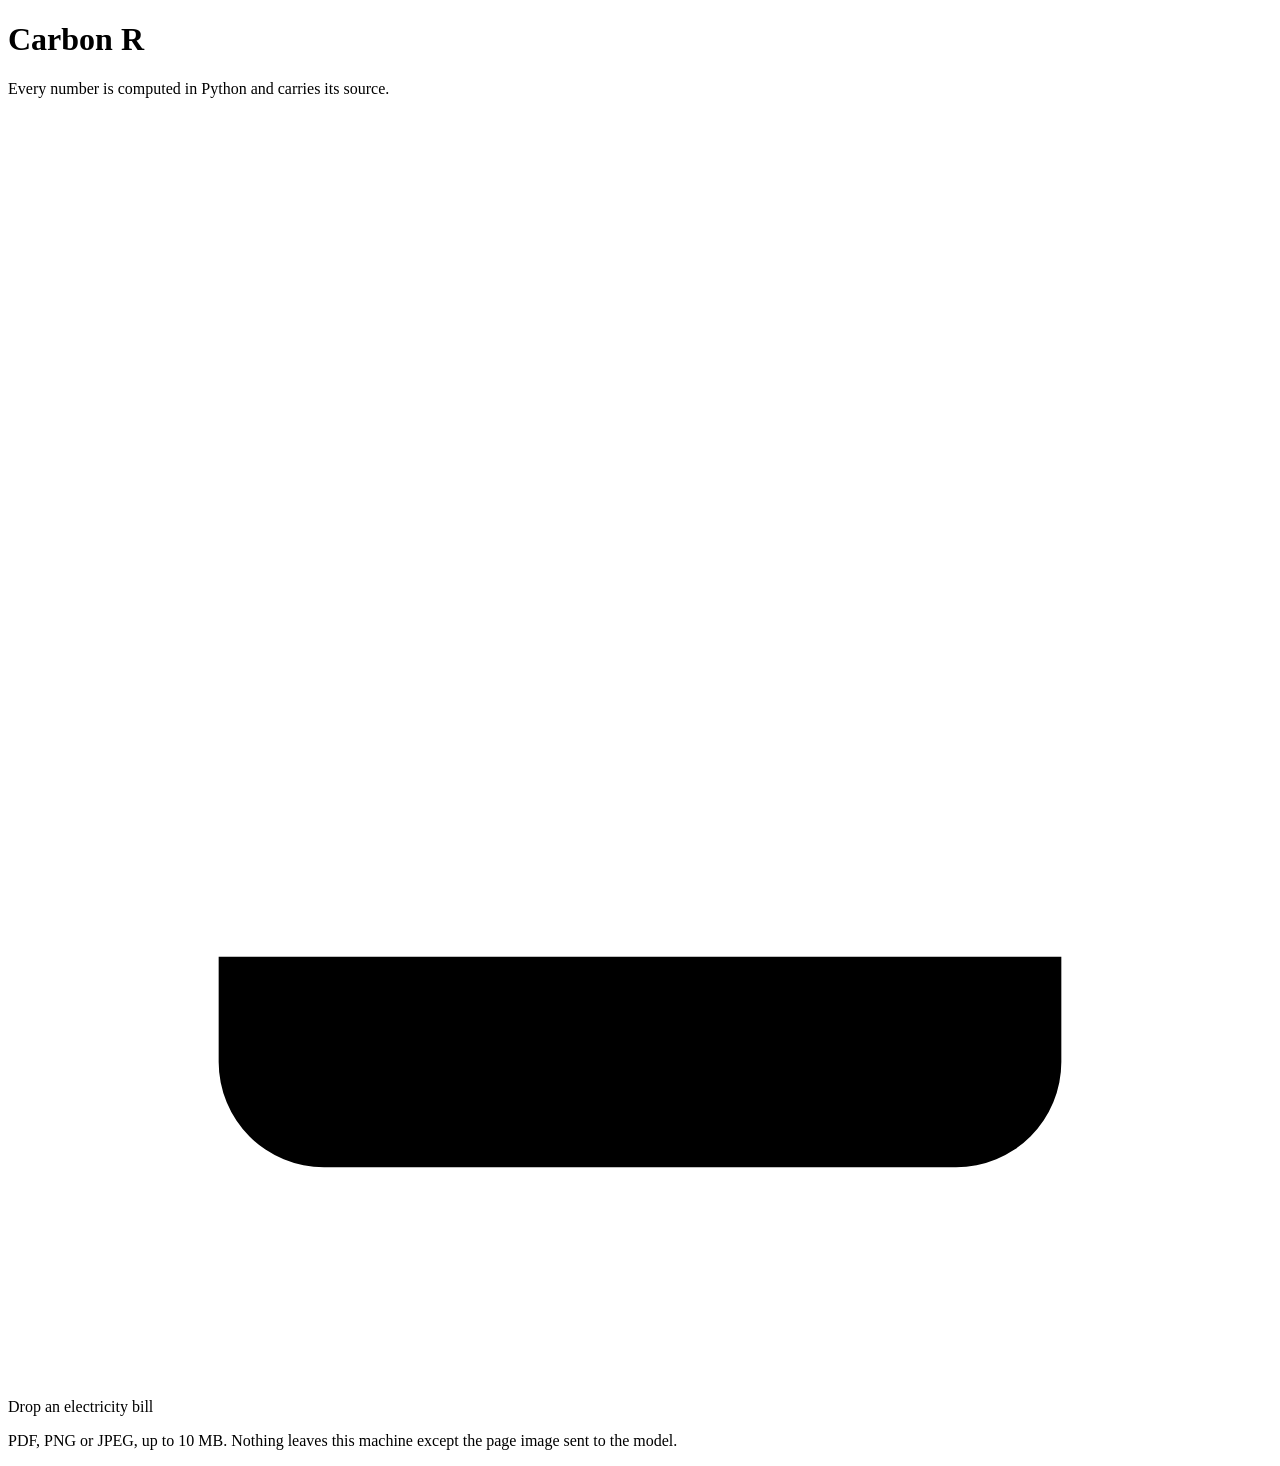
==== src/carbon_r/static/index.html @ d66661f5 "Tier 1 Block 5: the page, streamed tool calls, and Tier 1 signed off A person can now open the app, " ====
<!doctype html>
<html lang="en">
<head>
<meta charset="utf-8">
<meta name="viewport" content="width=device-width, initial-scale=1, viewport-fit=cover">
<title>Carbon R</title>
<link rel="stylesheet" href="/static/app.css">
</head>
<body>

<!-- A translucent layer with content scrolling under it, not an opaque strip that eats
     a band of the viewport. The scroll edge is a gradient mask in app.css, not a rule. -->
<header class="bar">
  <h1>Carbon R</h1>
  <p class="bar-note">Every number is computed in Python and carries its source.</p>
</header>

<main>
  <!-- 1. The document -------------------------------------------------------------- -->
  <section class="card dropzone" id="dropzone" tabindex="0" role="button"
           aria-label="Choose or drop an electricity bill">
    <svg class="dropzone-glyph" viewBox="0 0 24 24" aria-hidden="true">
      <path d="M12 16V4m0 0L8 8m4-4 4 4M4 16v2a2 2 0 0 0 2 2h12a2 2 0 0 0 2-2v-2"/>
    </svg>
    <p class="dropzone-title">Drop an electricity bill</p>
    <p class="dropzone-hint">PDF, PNG or JPEG, up to 10 MB. Nothing leaves this machine
      except the page image sent to the model.</p>
    <input type="file" id="file" accept=".pdf,.png,.jpg,.jpeg" hidden>
  </section>

  <ul class="chips" id="docs" aria-label="Uploaded documents"></ul>

  <!-- 2. The question ------------------------------------------------------------- -->
  <section class="card ask" hidden id="ask-card">
    <label class="label" for="question">Question</label>
    <textarea id="question" rows="3" spellcheck="false">What are the Scope 2 emissions for this electricity bill? Show the factor you used and where it comes from.</textarea>
    <div class="ask-row">
      <button class="button primary" id="ask">Ask</button>
      <span class="ask-note" id="ask-note"></span>
    </div>
  </section>

  <!-- 3. What the agent is doing, as it does it ----------------------------------- -->
  <ol class="steps" id="steps" aria-live="polite" aria-label="Tool calls"></ol>

  <!-- 4. The answer, rendered from the structured figure and never from the prose -- -->
  <div id="answer"></div>
</main>

<!-- The full transcript lives in a sheet you pull up. It is the one surface here that is
     directly manipulated, so it is the one that gets springs, momentum and rubber-banding. -->
<div class="scrim" id="scrim" hidden></div>
<section class="sheet" id="sheet" aria-label="Audit trail" aria-hidden="true" hidden>
  <div class="grabber" id="grabber" role="separator" aria-label="Drag to resize"></div>
  <header class="sheet-head">
    <h2>Audit trail</h2>
    <button class="button" id="sheet-close">Done</button>
  </header>
  <div class="sheet-body" id="sheet-body"></div>
</section>

<script type="module" src="/static/app.js"></script>
</body>
</html>
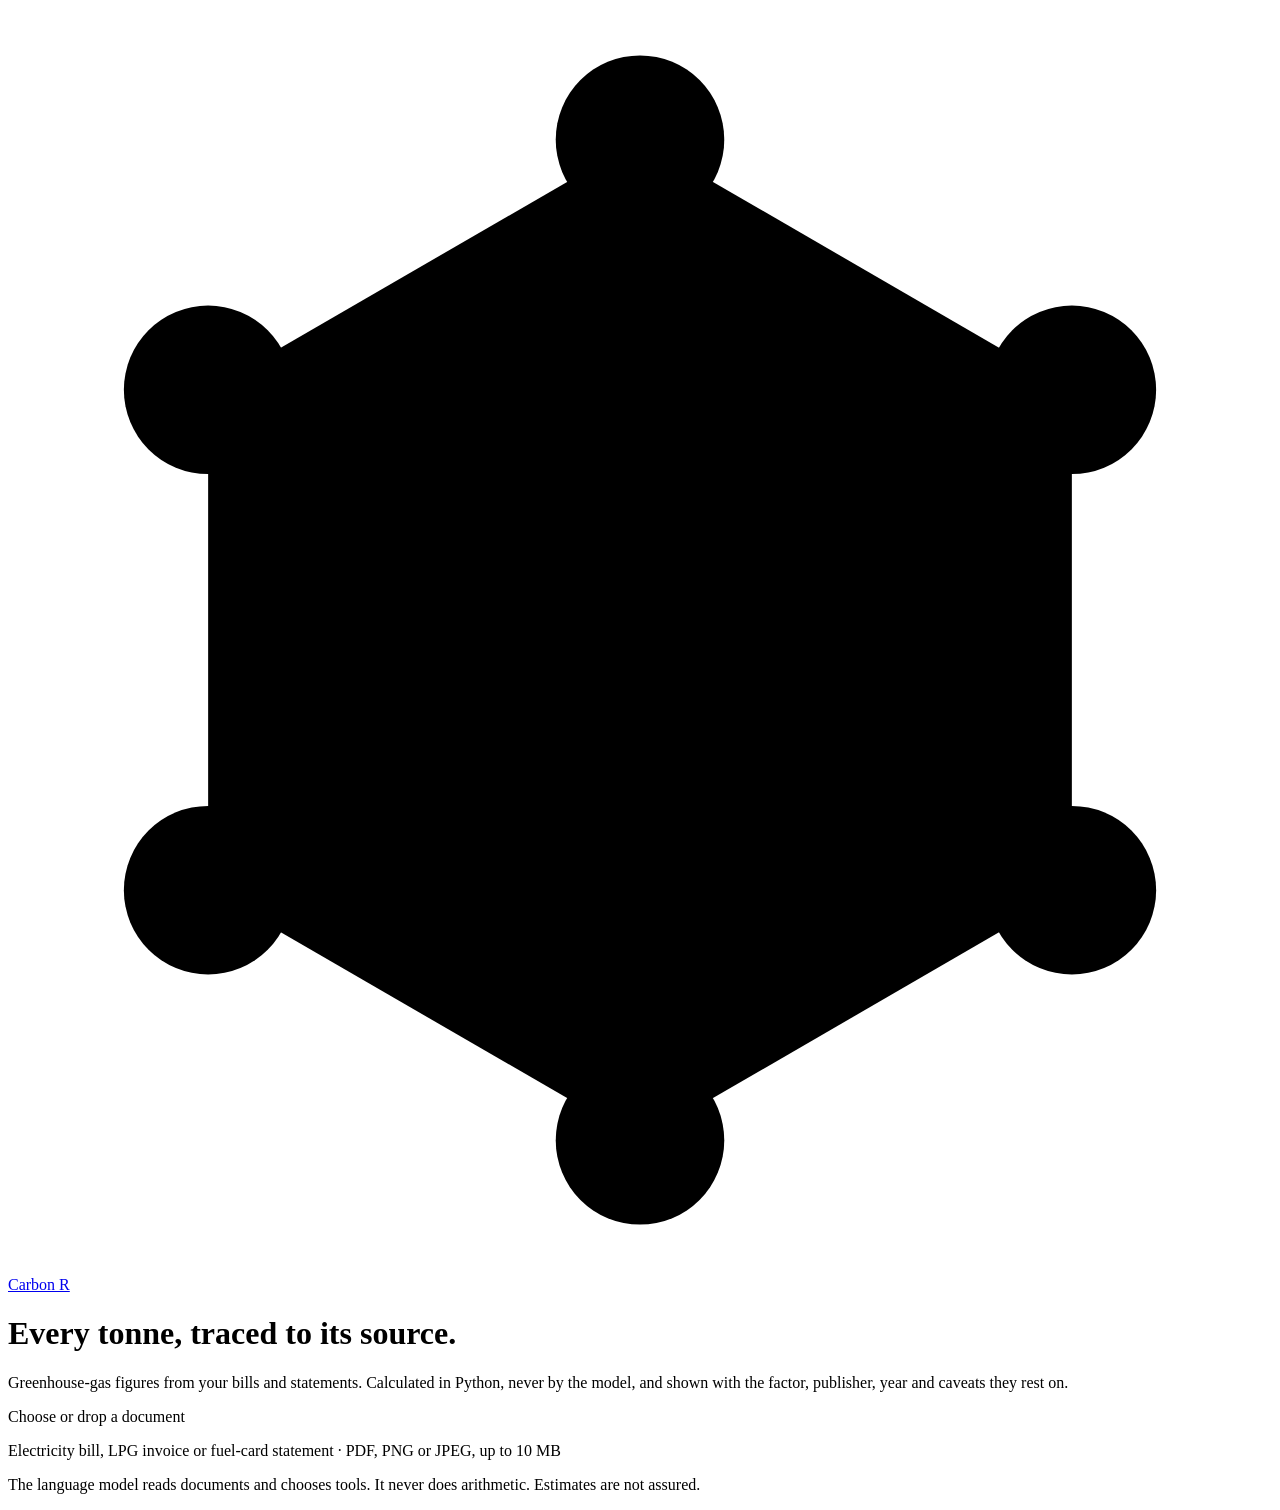
==== commit 6a96bd18: "Make the Anthracite design the page at / The chosen preview becomes the real page: index.html, app.c" ====
--- a/src/carbon_r/static/index.html
+++ b/src/carbon_r/static/index.html
@@ -2,62 +2,50 @@
 <html lang="en">
 <head>
 <meta charset="utf-8">
-<meta name="viewport" content="width=device-width, initial-scale=1, viewport-fit=cover">
+<meta name="viewport" content="width=device-width, initial-scale=1">
 <title>Carbon R</title>
 <link rel="stylesheet" href="/static/app.css">
 </head>
 <body>
 
-<!-- A translucent layer with content scrolling under it, not an opaque strip that eats
-     a band of the viewport. The scroll edge is a gradient mask in app.css, not a rule. -->
-<header class="bar">
-  <h1>Carbon R</h1>
-  <p class="bar-note">Every number is computed in Python and carries its source.</p>
+<!-- The page is set on a photograph; nothing that carries a figure, a source or a
+     caveat is set on it directly. Those sit on solid panels. -->
+<header class="masthead">
+  <div class="masthead-inner">
+    <a class="wordmark" href="/"><svg class="mark" viewBox="0 0 24 24" aria-hidden="true"><path d="M12 2.5 20.2 7.25v9.5L12 21.5l-8.2-4.75v-9.5Z"/><circle cx="12" cy="2.5" r="1.6"/><circle cx="20.2" cy="7.25" r="1.6"/><circle cx="20.2" cy="16.75" r="1.6"/><circle cx="12" cy="21.5" r="1.6"/><circle cx="3.8" cy="16.75" r="1.6"/><circle cx="3.8" cy="7.25" r="1.6"/></svg>Carbon R</a>
+    <div class="masthead-copy">
+      <h1>Every tonne, traced to its source.</h1>
+      <p>Greenhouse-gas figures from your bills and statements. Calculated in Python, never by the model, and shown with the factor, publisher, year and caveats they rest on.</p>
+    </div>
+  </div>
 </header>
 
 <main>
-  <!-- 1. The document -------------------------------------------------------------- -->
-  <section class="card dropzone" id="dropzone" tabindex="0" role="button"
-           aria-label="Choose or drop an electricity bill">
-    <svg class="dropzone-glyph" viewBox="0 0 24 24" aria-hidden="true">
-      <path d="M12 16V4m0 0L8 8m4-4 4 4M4 16v2a2 2 0 0 0 2 2h12a2 2 0 0 0 2-2v-2"/>
-    </svg>
-    <p class="dropzone-title">Drop an electricity bill</p>
-    <p class="dropzone-hint">PDF, PNG or JPEG, up to 10 MB. Nothing leaves this machine
-      except the page image sent to the model.</p>
-    <input type="file" id="file" accept=".pdf,.png,.jpg,.jpeg" hidden>
-  </section>
+  <section class="panel intake" aria-label="Document and question">
+    <div class="dropzone" id="dropzone" tabindex="0" role="button" aria-label="Choose or drop a document">
+      <p class="dropzone-title">Choose or drop a document</p>
+      <p class="dropzone-hint">Electricity bill, LPG invoice or fuel-card statement · PDF, PNG or JPEG, up to 10 MB</p>
+      <input type="file" id="file" accept=".pdf,.png,.jpg,.jpeg" hidden>
+    </div>
+    <ul class="docs" id="docs" aria-label="Uploaded documents"></ul>
 
-  <ul class="chips" id="docs" aria-label="Uploaded documents"></ul>
-
-  <!-- 2. The question ------------------------------------------------------------- -->
-  <section class="card ask" hidden id="ask-card">
-    <label class="label" for="question">Question</label>
-    <textarea id="question" rows="3" spellcheck="false">What are the Scope 2 emissions for this electricity bill? Show the factor you used and where it comes from.</textarea>
-    <div class="ask-row">
-      <button class="button primary" id="ask">Ask</button>
-      <span class="ask-note" id="ask-note"></span>
+    <div class="ask" id="ask-card" hidden>
+      <label class="section-label" for="question">Question</label>
+      <textarea id="question" rows="2" spellcheck="false">What are the emissions from this document? Show the factor you used and where it comes from.</textarea>
+      <div class="ask-row">
+        <button class="button" id="ask">Calculate</button>
+        <span class="ask-note" id="ask-note"></span>
+      </div>
     </div>
   </section>
 
-  <!-- 3. What the agent is doing, as it does it ----------------------------------- -->
   <ol class="steps" id="steps" aria-live="polite" aria-label="Tool calls"></ol>
-
-  <!-- 4. The answer, rendered from the structured figure and never from the prose -- -->
-  <div id="answer"></div>
+  <div class="answer" id="answer"></div>
 </main>
 
-<!-- The full transcript lives in a sheet you pull up. It is the one surface here that is
-     directly manipulated, so it is the one that gets springs, momentum and rubber-banding. -->
-<div class="scrim" id="scrim" hidden></div>
-<section class="sheet" id="sheet" aria-label="Audit trail" aria-hidden="true" hidden>
-  <div class="grabber" id="grabber" role="separator" aria-label="Drag to resize"></div>
-  <header class="sheet-head">
-    <h2>Audit trail</h2>
-    <button class="button" id="sheet-close">Done</button>
-  </header>
-  <div class="sheet-body" id="sheet-body"></div>
-</section>
+<footer class="colophon">
+  <p>The language model reads documents and chooses tools. It never does arithmetic. Estimates are not assured.</p>
+</footer>
 
 <script type="module" src="/static/app.js"></script>
 </body>
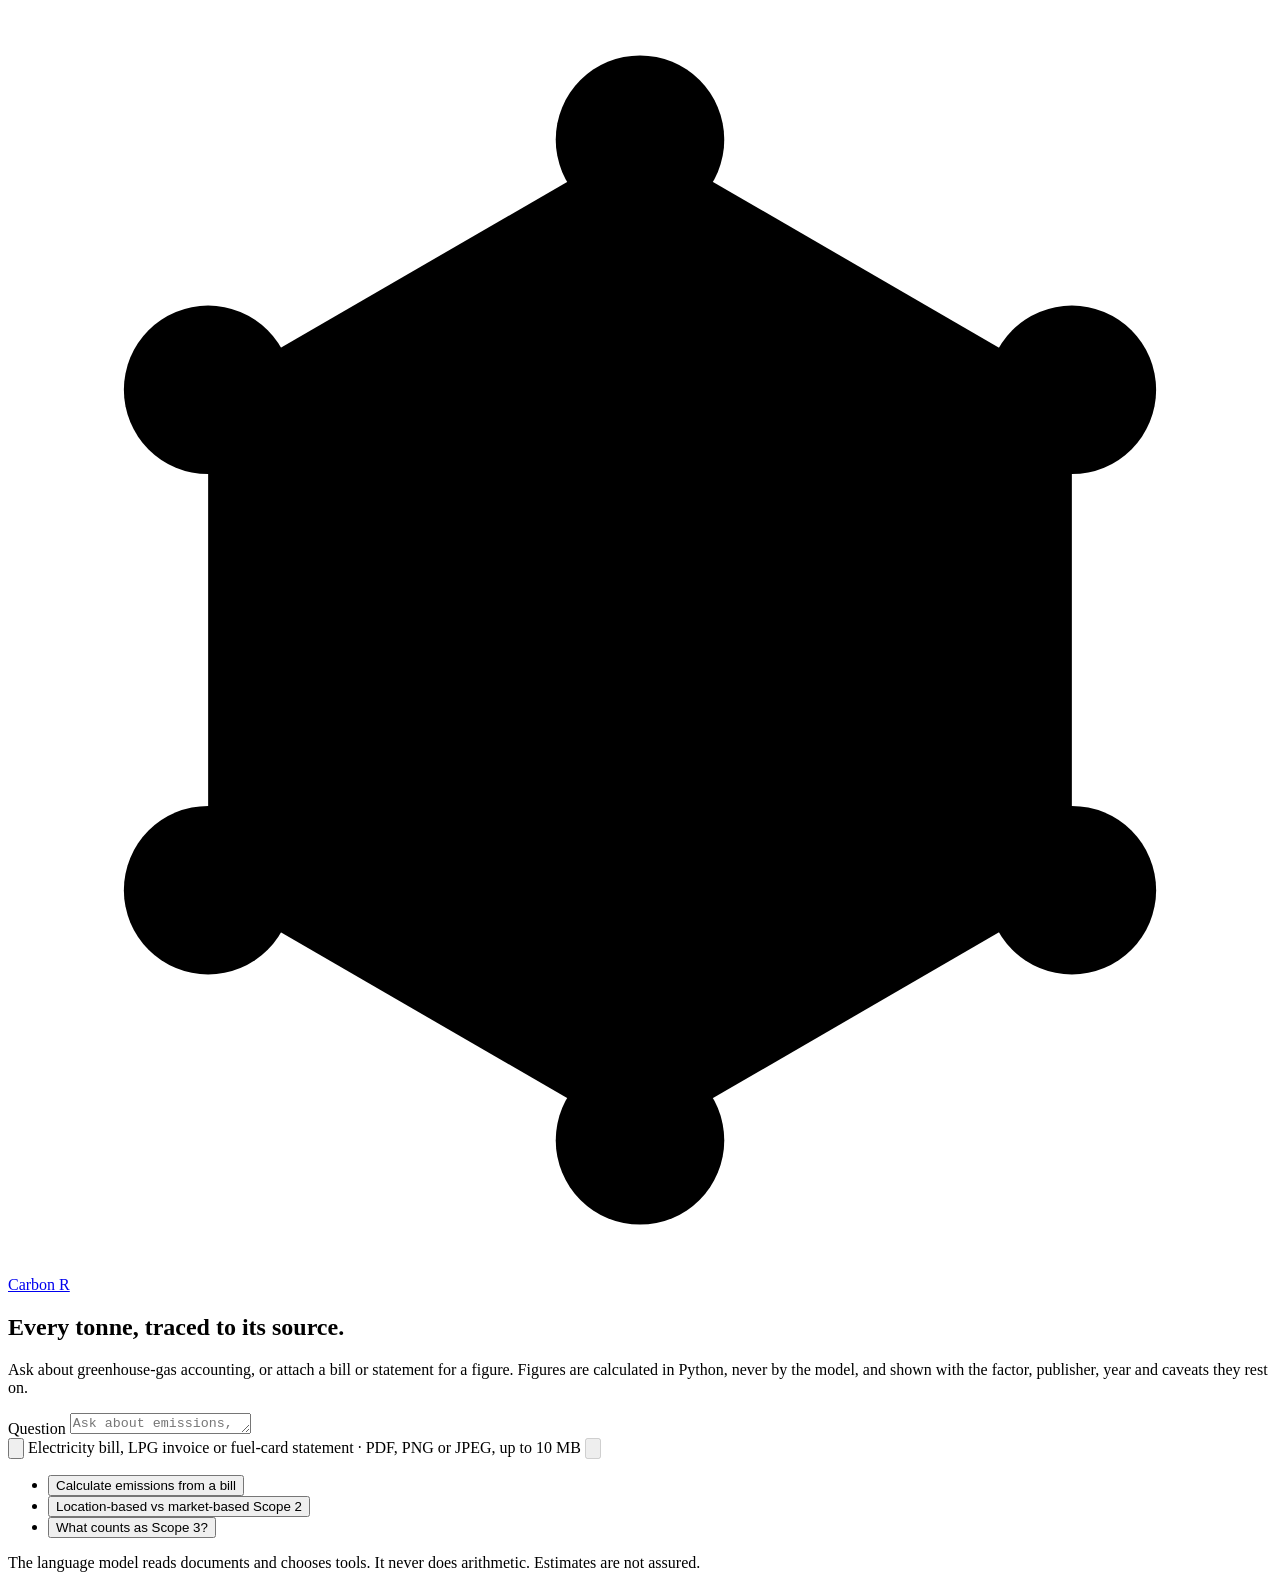
==== commit 3cb3b70e: "Interface: /app becomes a conversation; Start flies into the tool's logo /app: a question no longer " ====
--- a/src/carbon_r/static/index.html
+++ b/src/carbon_r/static/index.html
@@ -2,50 +2,58 @@
 <html lang="en">
 <head>
 <meta charset="utf-8">
-<meta name="viewport" content="width=device-width, initial-scale=1">
+<meta name="viewport" content="width=device-width, initial-scale=1, interactive-widget=resizes-content">
 <title>Carbon R</title>
+<!-- The cross-document transition's opt-in is inline, not in the stylesheet: Chrome decides
+     at the new page's first frame, and a stylesheet that has not been applied by then reads
+     as "opt-in disabled" and the transition is dropped. -->
+<style>@view-transition { navigation: auto; }</style>
 <link rel="stylesheet" href="/static/app.css">
 </head>
-<body>
+<body data-empty>
 
-<!-- The page is set on a photograph; nothing that carries a figure, a source or a
-     caveat is set on it directly. Those sit on solid panels. -->
-<header class="masthead">
-  <div class="masthead-inner">
-    <a class="wordmark" href="/"><svg class="mark" viewBox="0 0 24 24" aria-hidden="true"><path d="M12 2.5 20.2 7.25v9.5L12 21.5l-8.2-4.75v-9.5Z"/><circle cx="12" cy="2.5" r="1.6"/><circle cx="20.2" cy="7.25" r="1.6"/><circle cx="20.2" cy="16.75" r="1.6"/><circle cx="12" cy="21.5" r="1.6"/><circle cx="3.8" cy="16.75" r="1.6"/><circle cx="3.8" cy="7.25" r="1.6"/></svg>Carbon R</a>
-    <div class="masthead-copy">
-      <h1>Every tonne, traced to its source.</h1>
-      <p>Greenhouse-gas figures from your bills and statements. Calculated in Python, never by the model, and shown with the factor, publisher, year and caveats they rest on.</p>
-    </div>
-  </div>
+<!-- A conversation: ask anything, attach a document when there is one. Nothing that
+     carries a figure, a source or a caveat is set on the ground directly; those sit on
+     solid panels inside each turn. -->
+<header class="topbar">
+  <a class="wordmark" href="/"><svg class="mark" viewBox="0 0 24 24" aria-hidden="true"><path d="M12 2.5 20.2 7.25v9.5L12 21.5l-8.2-4.75v-9.5Z"/><circle cx="12" cy="2.5" r="1.6"/><circle cx="20.2" cy="7.25" r="1.6"/><circle cx="20.2" cy="16.75" r="1.6"/><circle cx="12" cy="21.5" r="1.6"/><circle cx="3.8" cy="16.75" r="1.6"/><circle cx="3.8" cy="7.25" r="1.6"/></svg><span class="brand">Carbon R</span></a>
+  <button type="button" class="new-chat" id="new-chat" hidden>New conversation</button>
 </header>
 
-<main>
-  <section class="panel intake" aria-label="Document and question">
-    <div class="dropzone" id="dropzone" tabindex="0" role="button" aria-label="Choose or drop a document">
-      <p class="dropzone-title">Choose or drop a document</p>
-      <p class="dropzone-hint">Electricity bill, LPG invoice or fuel-card statement · PDF, PNG or JPEG, up to 10 MB</p>
-      <input type="file" id="file" accept=".pdf,.png,.jpg,.jpeg" hidden>
-    </div>
-    <ul class="docs" id="docs" aria-label="Uploaded documents"></ul>
-
-    <div class="ask" id="ask-card" hidden>
-      <label class="section-label" for="question">Question</label>
-      <textarea id="question" rows="2" spellcheck="false">What are the emissions from this document? Show the factor you used and where it comes from.</textarea>
-      <div class="ask-row">
-        <button class="button" id="ask">Calculate</button>
-        <span class="ask-note" id="ask-note"></span>
-      </div>
-    </div>
+<main class="thread" id="thread" aria-label="Conversation">
+  <section class="welcome" id="welcome">
+    <h1>Every tonne, traced to its source.</h1>
+    <p>Ask about greenhouse-gas accounting, or attach a bill or statement for a figure. Figures are calculated in Python, never by the model, and shown with the factor, publisher, year and caveats they rest on.</p>
   </section>
-
-  <ol class="steps" id="steps" aria-live="polite" aria-label="Tool calls"></ol>
-  <div class="answer" id="answer"></div>
 </main>
 
-<footer class="colophon">
-  <p>The language model reads documents and chooses tools. It never does arithmetic. Estimates are not assured.</p>
-</footer>
+<div class="dock">
+  <form class="composer" id="composer" aria-label="Ask a question">
+    <ul class="attachments" id="attachments" aria-label="Attached documents"></ul>
+    <label class="visually-hidden" for="question">Question</label>
+    <textarea id="question" rows="1" spellcheck="true" placeholder="Ask about emissions, or attach a document…"></textarea>
+    <div class="composer-row">
+      <button type="button" class="icon-button" id="attach" aria-label="Attach a document" title="Attach a document">
+        <svg viewBox="0 0 24 24" aria-hidden="true"><path d="M20.5 11.5 12.4 19.6a5 5 0 0 1-7.07-7.07l8.13-8.13a3.33 3.33 0 0 1 4.71 4.71l-8.14 8.13a1.67 1.67 0 0 1-2.35-2.36l7.42-7.41"/></svg>
+      </button>
+      <span class="composer-hint" id="composer-hint">Electricity bill, LPG invoice or fuel-card statement · PDF, PNG or JPEG, up to 10 MB</span>
+      <button type="submit" class="send" id="send" aria-label="Send" title="Send" disabled>
+        <svg viewBox="0 0 24 24" aria-hidden="true"><path d="M12 19V5M5.5 11.5 12 5l6.5 6.5"/></svg>
+      </button>
+    </div>
+    <input type="file" id="file" accept=".pdf,.png,.jpg,.jpeg" multiple hidden>
+  </form>
+
+  <ul class="suggestions" id="suggestions" aria-label="Suggestions">
+    <li><button type="button" class="suggestion" data-attach data-prompt="What are the emissions from this document? Show the factor you used and where it comes from.">Calculate emissions from a bill</button></li>
+    <li><button type="button" class="suggestion" data-prompt="What is the difference between location-based and market-based Scope 2 accounting?">Location-based vs market-based Scope 2</button></li>
+    <li><button type="button" class="suggestion" data-prompt="Which purchases count as Scope 3, and how does the GHG Protocol group them?">What counts as Scope 3?</button></li>
+  </ul>
+
+  <p class="colophon">The language model reads documents and chooses tools. It never does arithmetic. Estimates are not assured.</p>
+</div>
+
+<div class="drop-overlay" id="drop-overlay" hidden><p>Drop to attach</p></div>
 
 <script type="module" src="/static/app.js"></script>
 </body>
